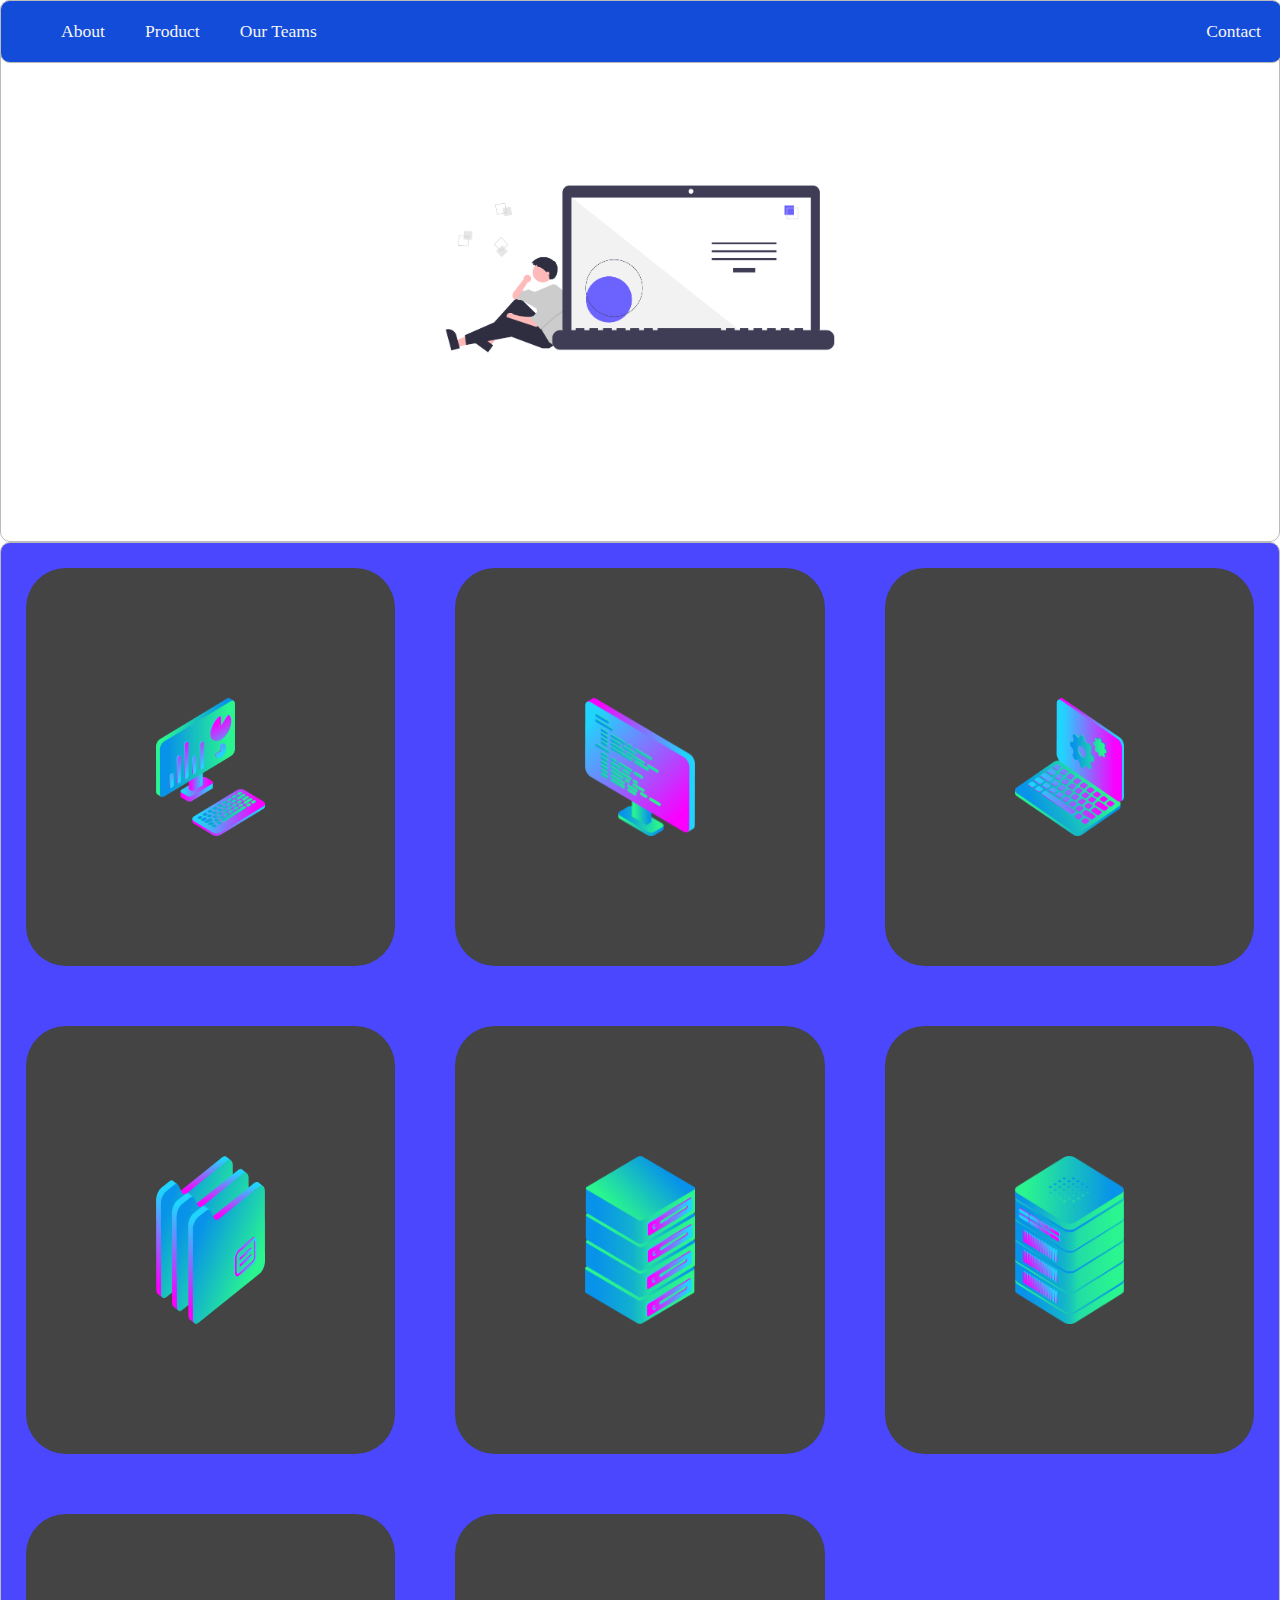
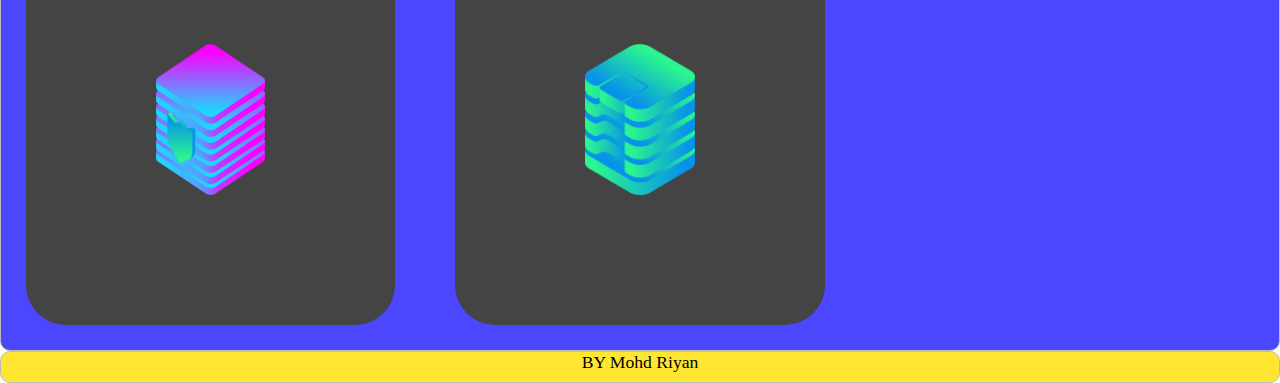
==== index.html @ f6dc7b5b "Add files via upload" ====
<!DOCTYPE html>
<html>
<head>
	<title>Sample Website</title>
	<link rel="stylesheet" type="text/css" href="style.css">
</head>
<body>
	<nav class="zone blue sticky">
		<ul class="main-nav ">
			<li><a href="https://imagevars.gulfnews.com/2020/04/14/Working-from-home_171784cd87a_original-ratio.gif">About</a></li>
			<li><a href="https://media.tenor.com/images/cd2f8a31bddd718c9b06f733db3acb69/tenor.gif">Product</a></li>
			<li><a href="https://media.tenor.com/images/f51423c49b8d52b559a3bf8e8ac486b2/tenor.gif">Our Teams</a></li>
			<li class="push"><a href="https://github.com/Ri-yan">Contact</a></li>
		</ul>
	</nav>
		<div class="container zone red"><a href=""><img class="cover" src="./img/cover.png"></div>
		<div class="zone blue-l grid-wrap">
			<div class="box zone"><img src="./img/desktop_analytics_2.png"> </div>
			<div class="box zone"><img src="./img/monitor_coding_2.png"></div>
			<div class="box zone"><img src="./img/monitor_settings_2.png"></div>
			<div class="box zone"><img src="./img/files_2.png"></div>
			<div class="box zone"><img src="./img/server_2_2.png"></div>
			<div class="box zone"><img src="./img/server_3.png"></div>
			<div class="box zone"><img src="./img/server_safe_2.png"></div>
			<div class="box zone"><img src="./img/data_storage_2_2.png"></div>
		</div>
		<footer class="zone yellow">BY Mohd Riyan</footer>
</body>
</html>
---- style.css ----
body{
	height: 100%;
	width: 100%;
	margin: auto 0;
}
/*NAV**************************/
	.main-nav{
		display: flex;
		margin: 0;
		font-size: 1.1em;
	}
	/*for smaller screens*/
	@media only screen and (max-width: 600px){
	.main-nav{
		font-size: 0.8em;
		padding: 0;
		}
	}
	li{
		list-style: none;
		padding: 20px;
	}
	.push{
		margin-left: auto;
	}
	a{
		text-decoration: none;
		color: #f5f5f6   
	}
.sticky{
	position: fixed;
	top: 0;
	width: 100%;
}
/***********cover*************/
.container{
	display: flex;
	align-items: center;
	justify-content: center;
	height: 60vh;/* vh=viewport it will adjustthe cover secction ac to screen size to make it responsive*/

}
.cover{
	width: 30em;
	align-content: center;
}
/* GRID blue*/
.grid-wrap{
	display: grid;
	grid-gap: 10px ;
	grid-template-columns: repeat(auto-fill,minmax(350px,1fr));
	grid-template-rows: 1fr;
	align-content: center;
}
.box > img{
	width: 100%;
	height: 100%;
}
.box{
	cursor: pointer;
	background-color: #444;
	padding: 130px;
	margin: 25px;
	border-radius: 40px;

}
.box:hover {
    -webkit-transform:rotate(5deg);
    -moz-box-shadow:rotate(5deg);
    -o-box-shadow:rgbarotate(5deg);
    box-shadow:rotate(5deg);
}
/*FOOTER*/
footer{
	text-align: center;
	margin: 0;
	font-size: 1.1em;
	height: 30px;
	color: black;4
}
.zone:hover {
    -webkit-box-shadow:rgba(0,0,0,0.8) 0px 5px 15px, inset rgba(0,0,0,0.15) 0px -10px 20px;
    -moz-box-shadow:rgba(0,0,0,0.8) 0px 5px 15px, inset rgba(0,0,0,0.15) 0px -10px 20px;
    -o-box-shadow:rgba(0,0,0,0.8) 0px 5px 15px, inset rgba(0,0,0,0.15) 0px -10px 20px;
    box-shadow:rgba(0,0,0,0.8) 0px 5px 15px, inset rgba(0,0,0,0.15) 0px -10px 20px;
}
.green{
	border: 1px solid #bbb;
	background-color:  #609732;
	border-radius: 10px;

}
.red{
	border: 1px solid #bbb;
	background-color:  #0000;
	border-radius: 10px;
}
.blue{
	border: 1px solid #bbb;
	background-color:#134CD9;
	border-radius: 10px;
}
.blue-l{
	border: 1px solid #bbb;
	background-color:#4B47FF;
	border-radius: 10px;
}

.yellow{
	border: 1px solid #bbb;
	background-color:#FFE731;
	border-radius: 10px;
}
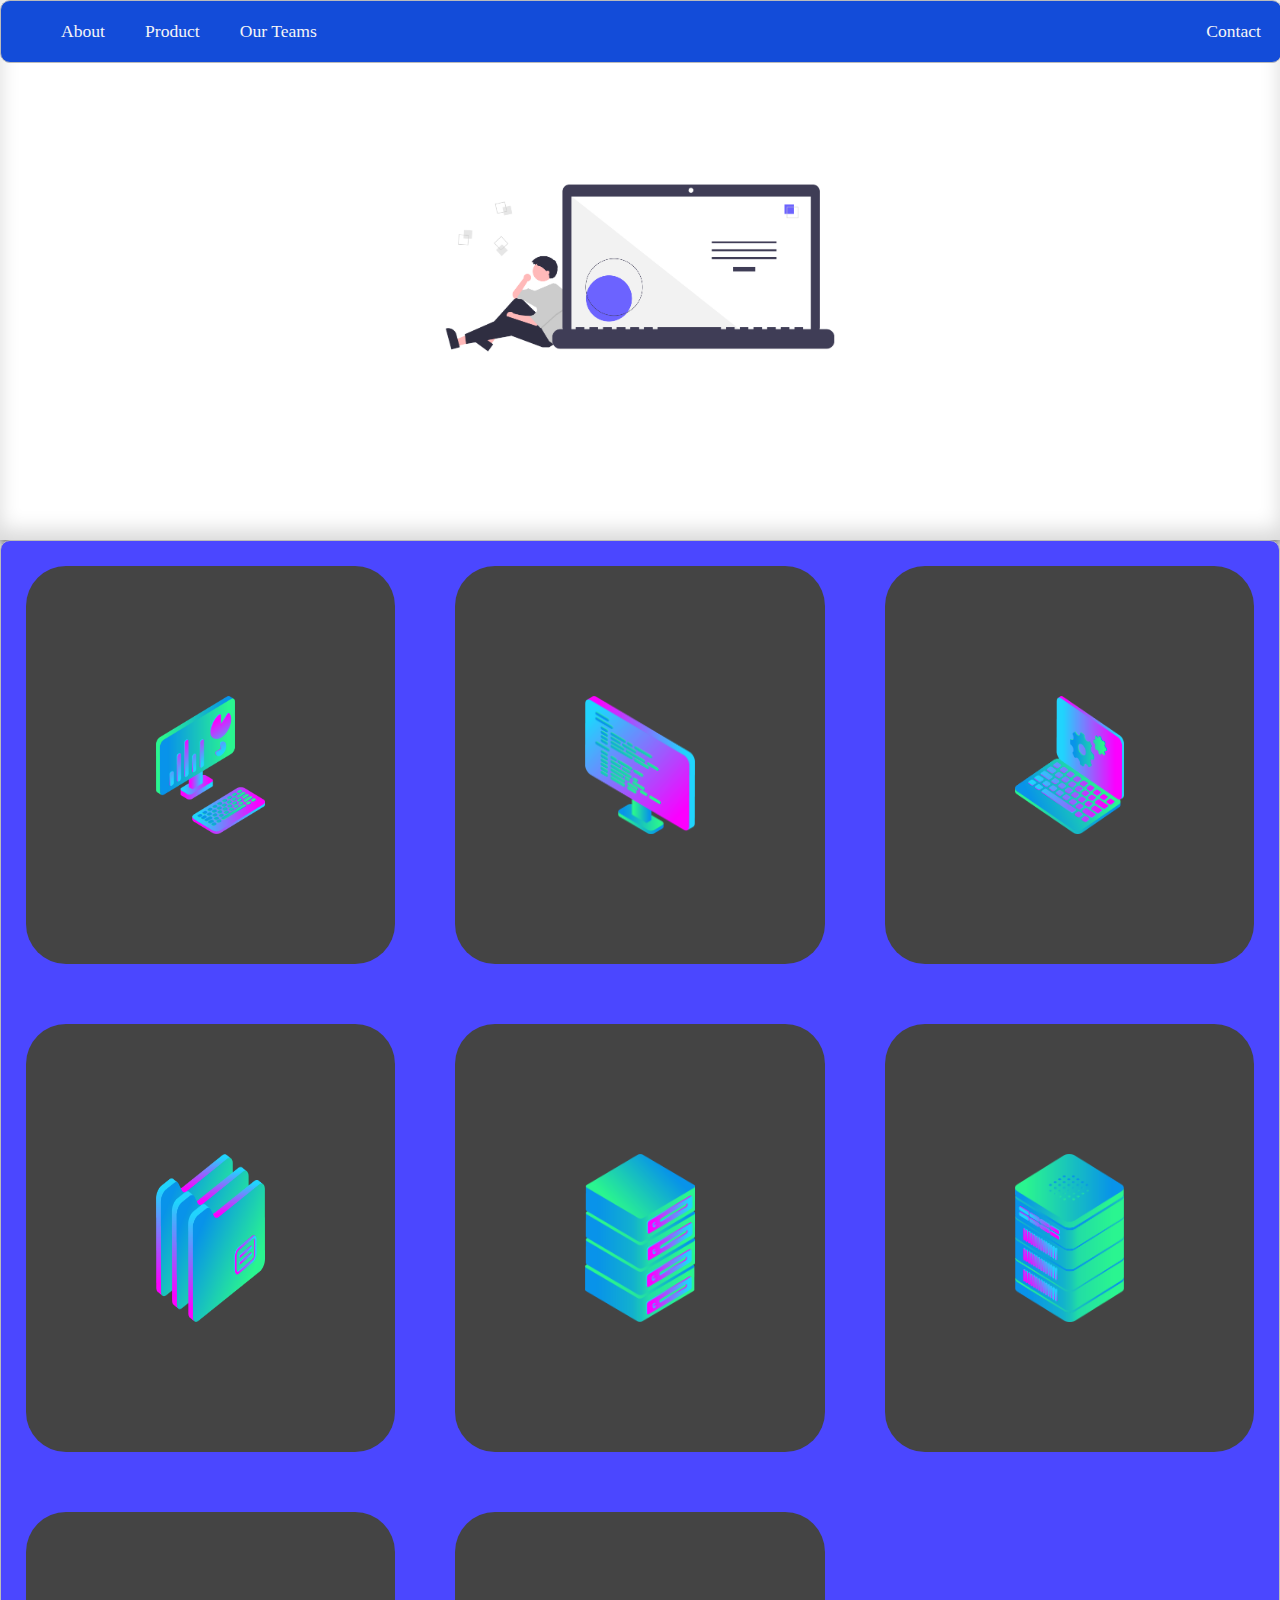
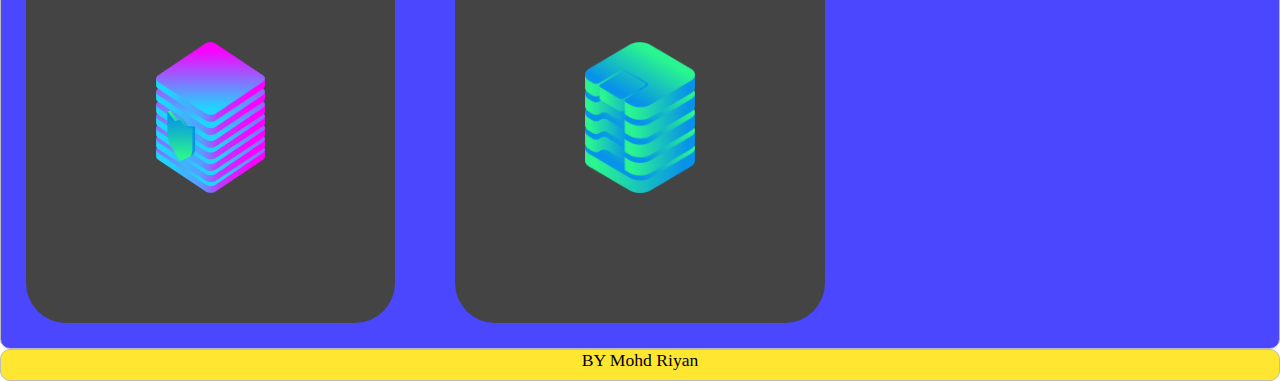
==== commit 96febe0a: "Update index.html" ====
--- a/index.html
+++ b/index.html
@@ -13,7 +13,7 @@
 			<li class="push"><a href="https://github.com/Ri-yan">Contact</a></li>
 		</ul>
 	</nav>
-		<div class="container zone red"><a href=""><img class="cover" src="./img/cover.png"></div>
+		<div class="container zone"><a href=""><img class="cover" src="./img/cover.png"></div>
 		<div class="zone blue-l grid-wrap">
 			<div class="box zone"><img src="./img/desktop_analytics_2.png"> </div>
 			<div class="box zone"><img src="./img/monitor_coding_2.png"></div>
@@ -26,4 +26,4 @@
 		</div>
 		<footer class="zone yellow">BY Mohd Riyan</footer>
 </body>
-</html>+</html>
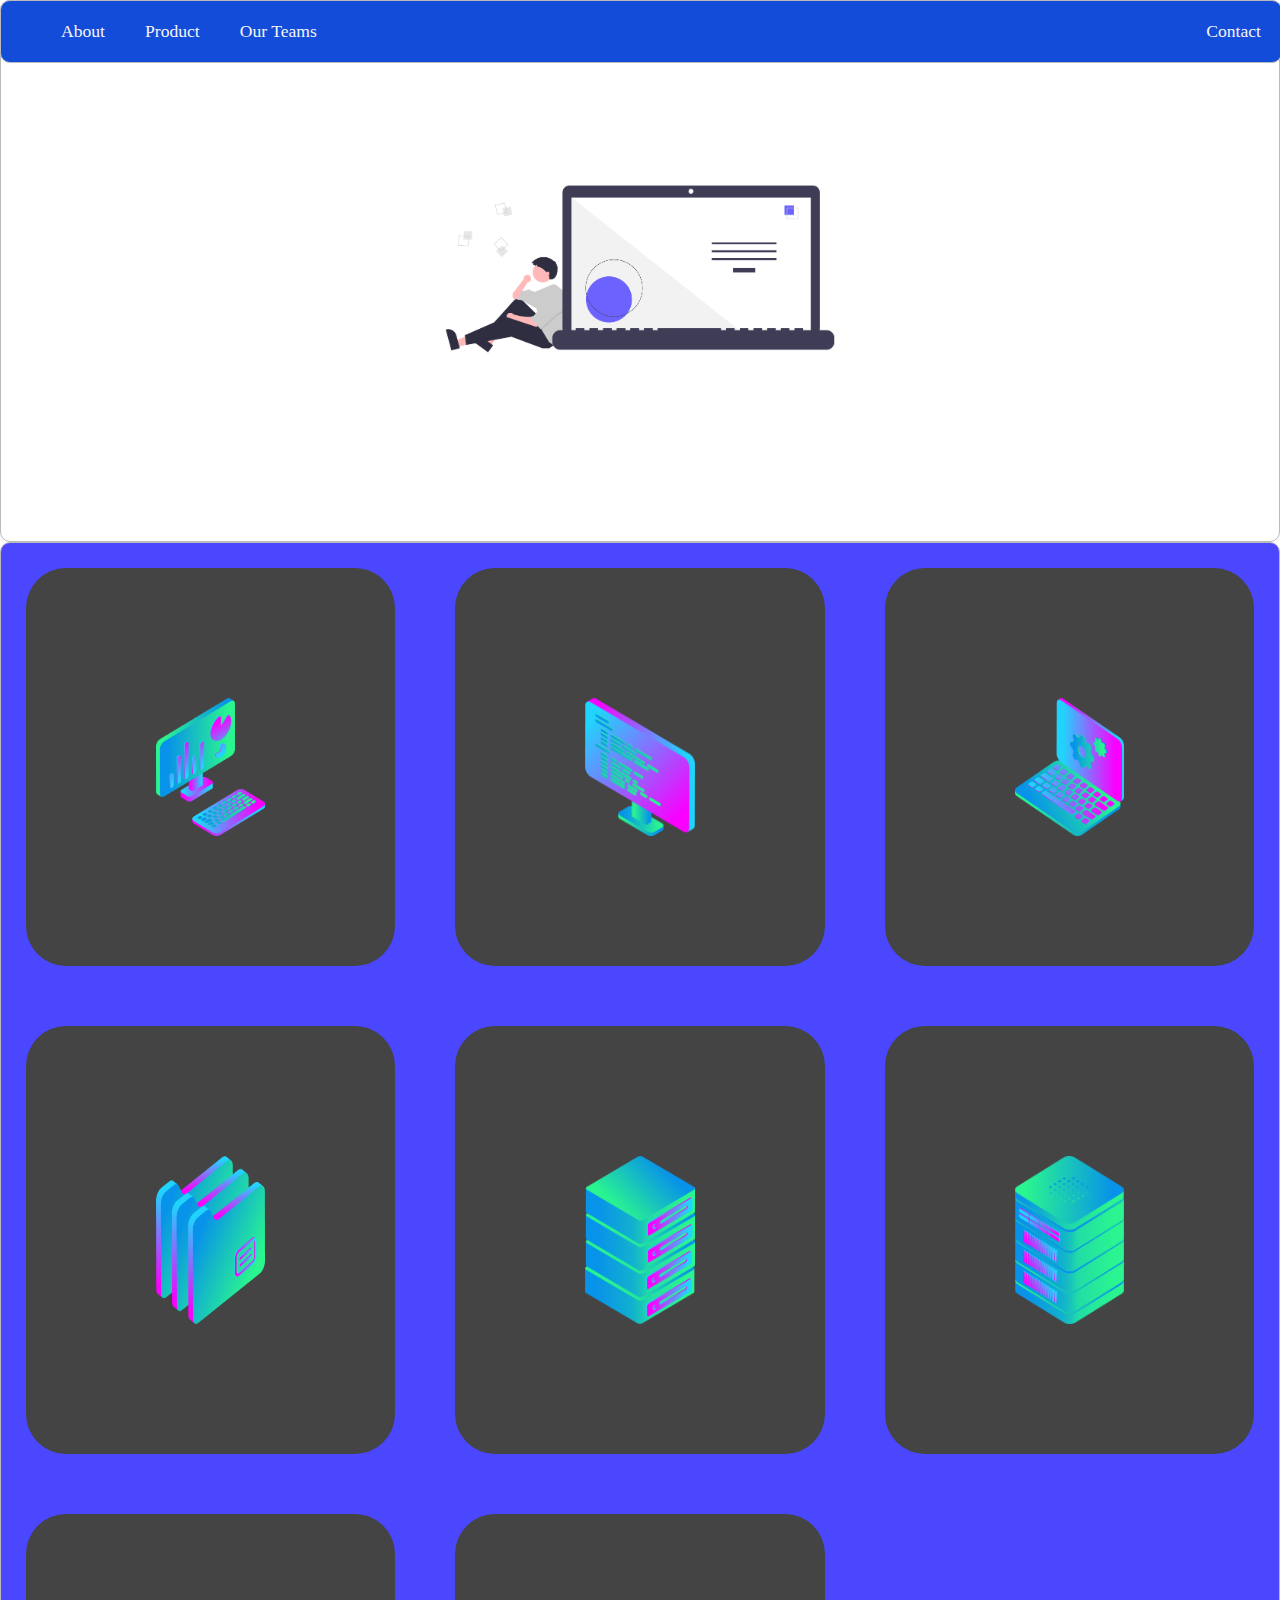
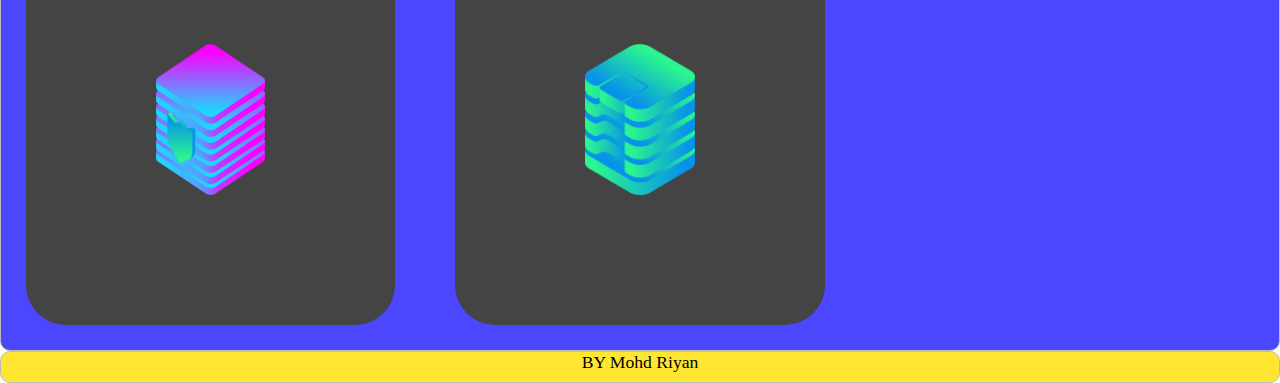
==== commit b2a89c2d: "Update index.html" ====
--- a/index.html
+++ b/index.html
@@ -13,7 +13,7 @@
 			<li class="push"><a href="https://github.com/Ri-yan">Contact</a></li>
 		</ul>
 	</nav>
-		<div class="container zone"><a href=""><img class="cover" src="./img/cover.png"></div>
+		<div class="container zone white"><a href=""><img class="cover" src="./img/cover.png"></div>
 		<div class="zone blue-l grid-wrap">
 			<div class="box zone"><img src="./img/desktop_analytics_2.png"> </div>
 			<div class="box zone"><img src="./img/monitor_coding_2.png"></div>
--- a/style.css
+++ b/style.css
@@ -111,4 +111,9 @@
 	border: 1px solid #bbb;
 	background-color:#FFE731;
 	border-radius: 10px;
-}+}
+.white{
+	border: 1px solid #bbb;
+	background-color:#FFF;
+	border-radius: 10px;
+}
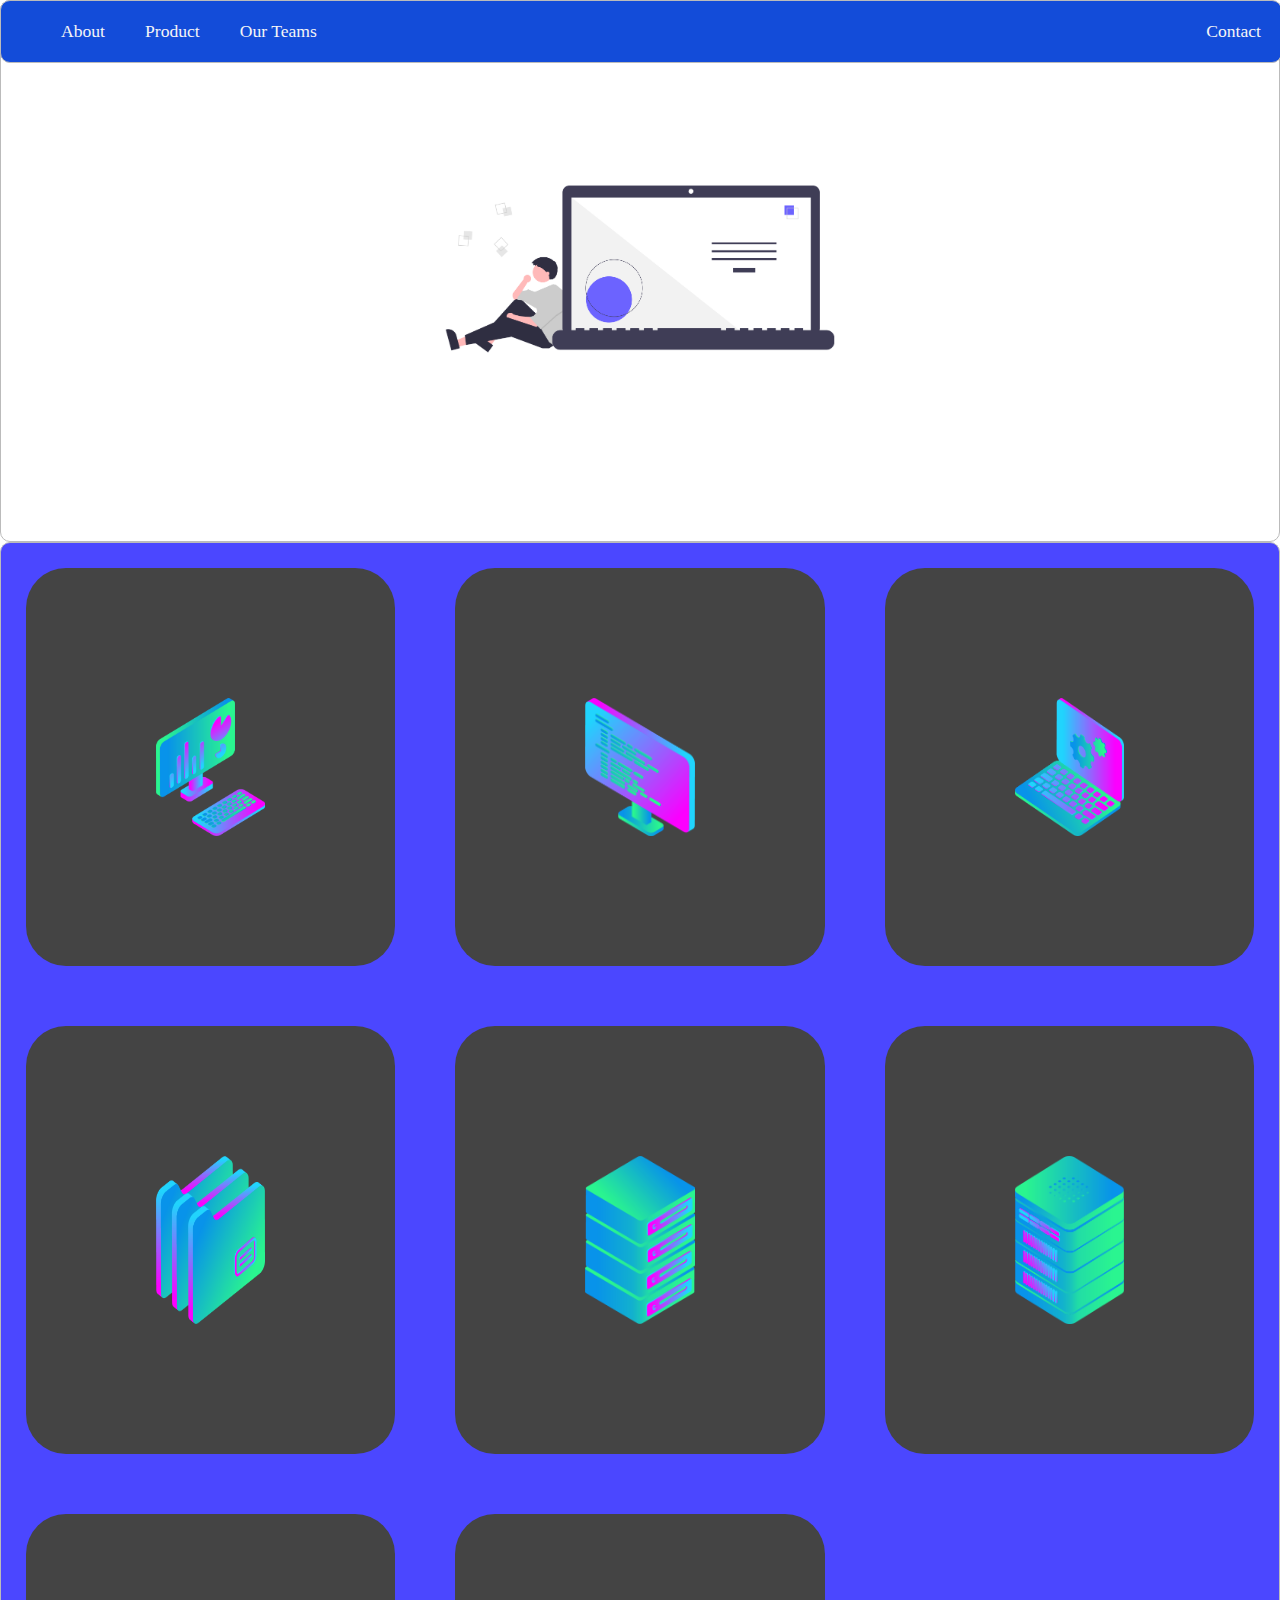
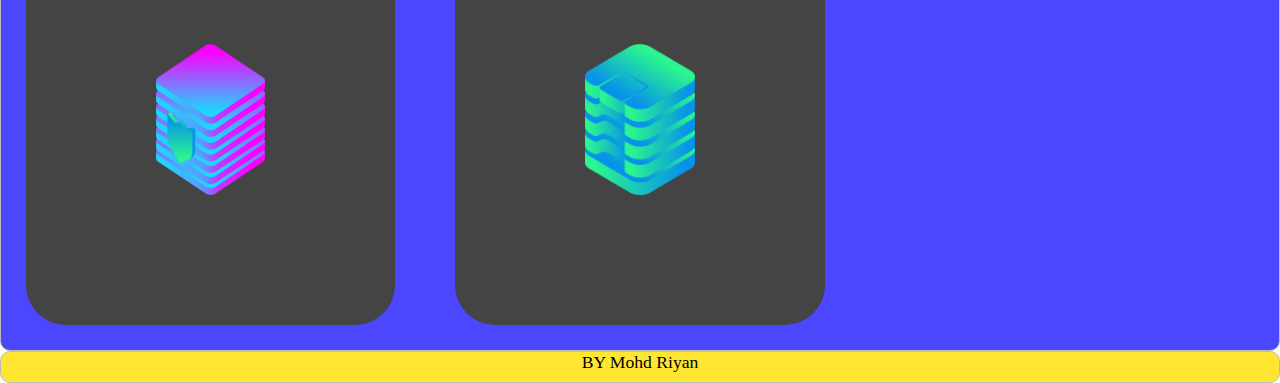
==== commit 558deec7: "Update index.html" ====
--- a/index.html
+++ b/index.html
@@ -5,7 +5,7 @@
 	<link rel="stylesheet" type="text/css" href="style.css">
 </head>
 <body>
-	<nav class="zone blue sticky">
+	<nav class="zone blue sticky">    <!-- Navigation --> 
 		<ul class="main-nav ">
 			<li><a href="https://imagevars.gulfnews.com/2020/04/14/Working-from-home_171784cd87a_original-ratio.gif">About</a></li>
 			<li><a href="https://media.tenor.com/images/cd2f8a31bddd718c9b06f733db3acb69/tenor.gif">Product</a></li>
@@ -13,8 +13,8 @@
 			<li class="push"><a href="https://github.com/Ri-yan">Contact</a></li>
 		</ul>
 	</nav>
-		<div class="container zone white"><a href=""><img class="cover" src="./img/cover.png"></div>
-		<div class="zone blue-l grid-wrap">
+		<div class="container zone white"><a href=""><img class="cover" src="./img/cover.png"></div> <!-- Cover -->
+		<div class="zone blue-l grid-wrap"> <!-- Product -->
 			<div class="box zone"><img src="./img/desktop_analytics_2.png"> </div>
 			<div class="box zone"><img src="./img/monitor_coding_2.png"></div>
 			<div class="box zone"><img src="./img/monitor_settings_2.png"></div>
@@ -24,6 +24,6 @@
 			<div class="box zone"><img src="./img/server_safe_2.png"></div>
 			<div class="box zone"><img src="./img/data_storage_2_2.png"></div>
 		</div>
-		<footer class="zone yellow">BY Mohd Riyan</footer>
+		<footer class="zone yellow">BY Mohd Riyan</footer> <!-- Footer -->
 </body>
-</html>
+</html>	
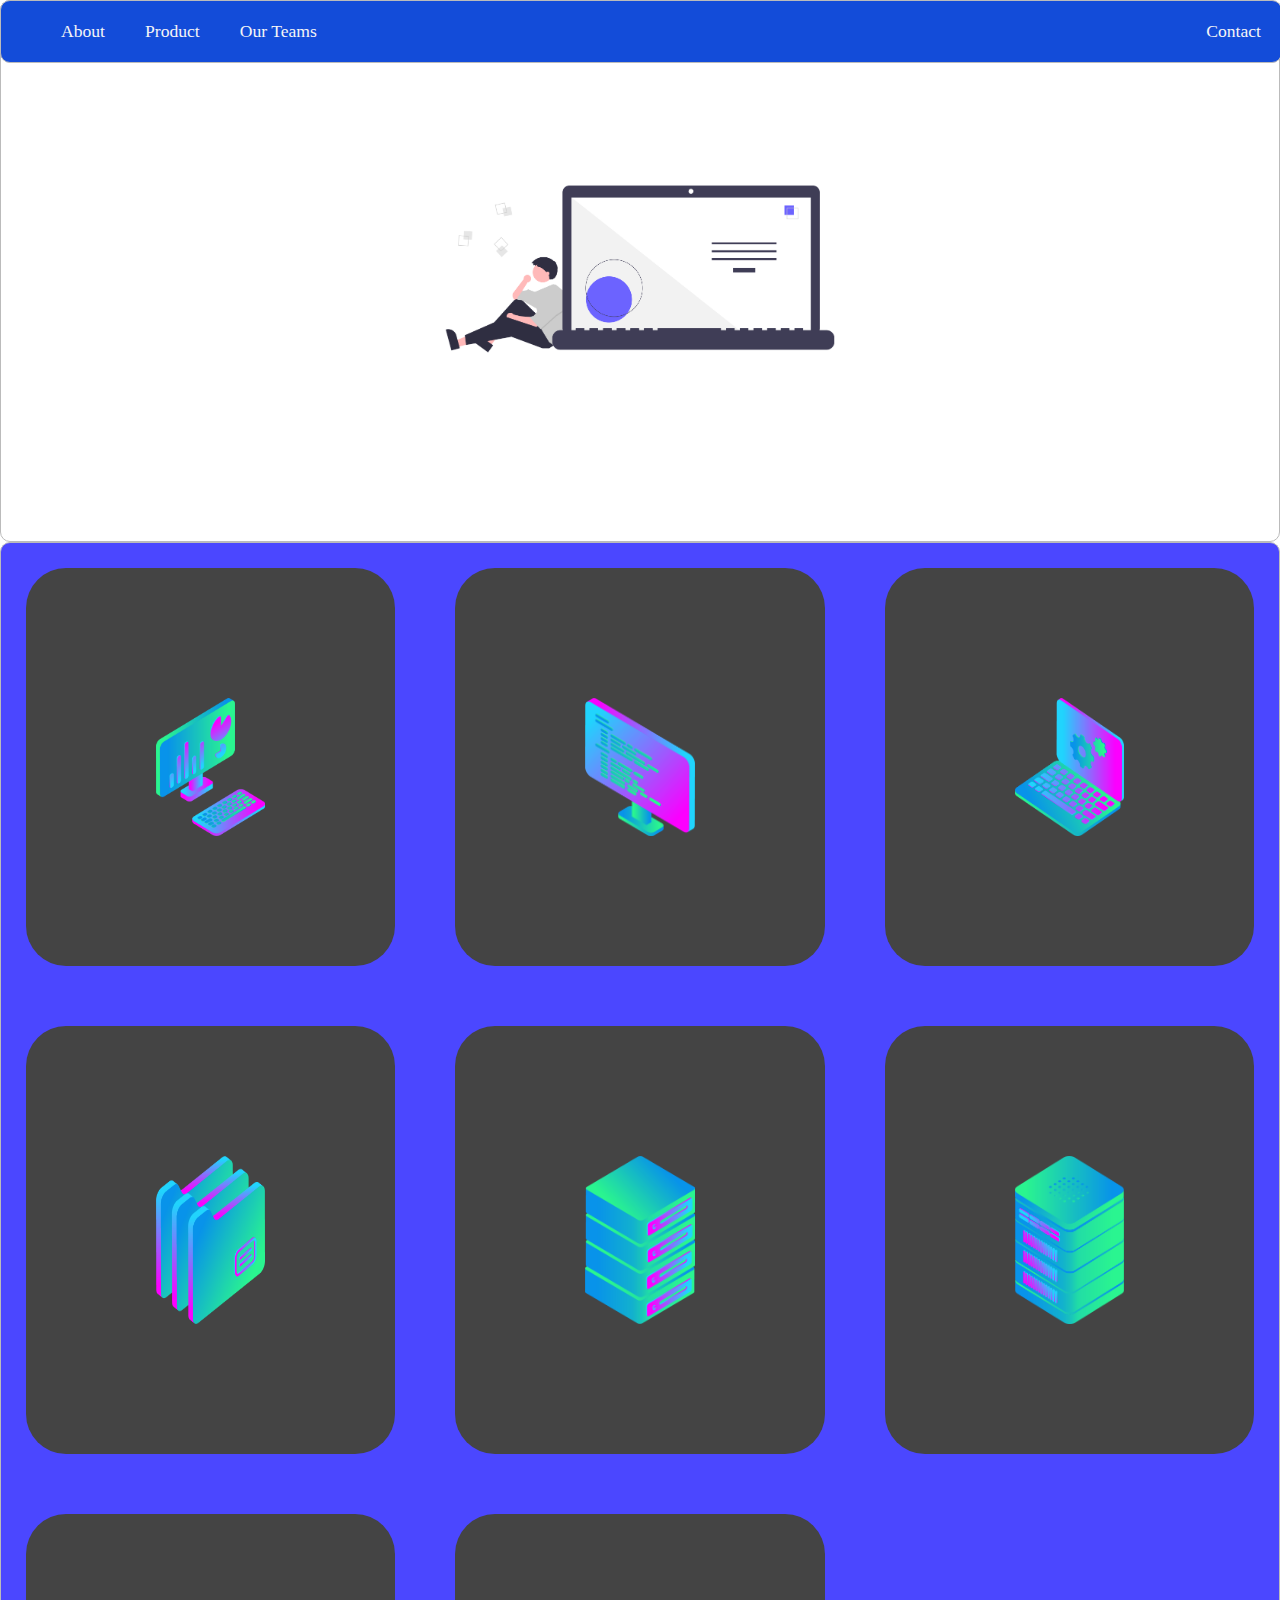
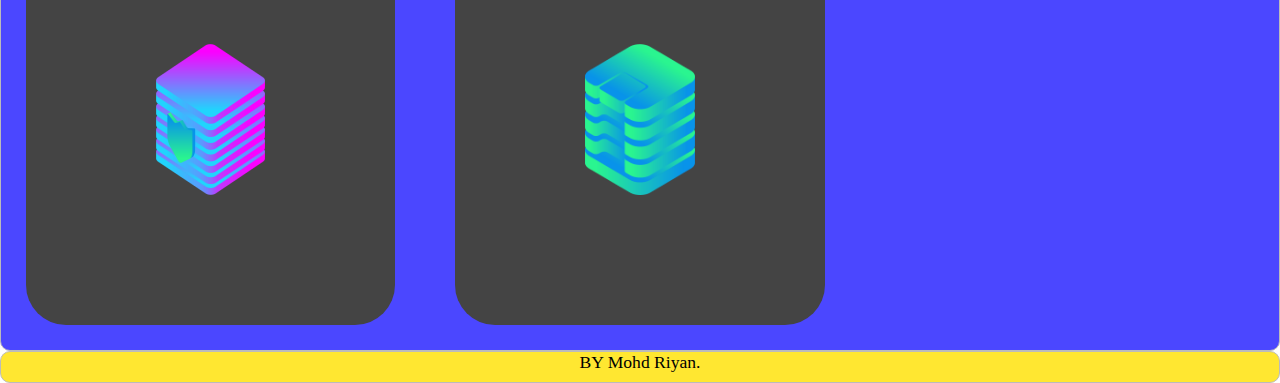
==== commit 4de2a76b: "update "."" ====
--- a/index.html
+++ b/index.html
@@ -24,6 +24,6 @@
 			<div class="box zone"><img src="./img/server_safe_2.png"></div>
 			<div class="box zone"><img src="./img/data_storage_2_2.png"></div>
 		</div>
-		<footer class="zone yellow">BY Mohd Riyan</footer> <!-- Footer -->
+		<footer class="zone yellow">BY Mohd Riyan.</footer> <!-- Footer -->
 </body>
 </html>	
